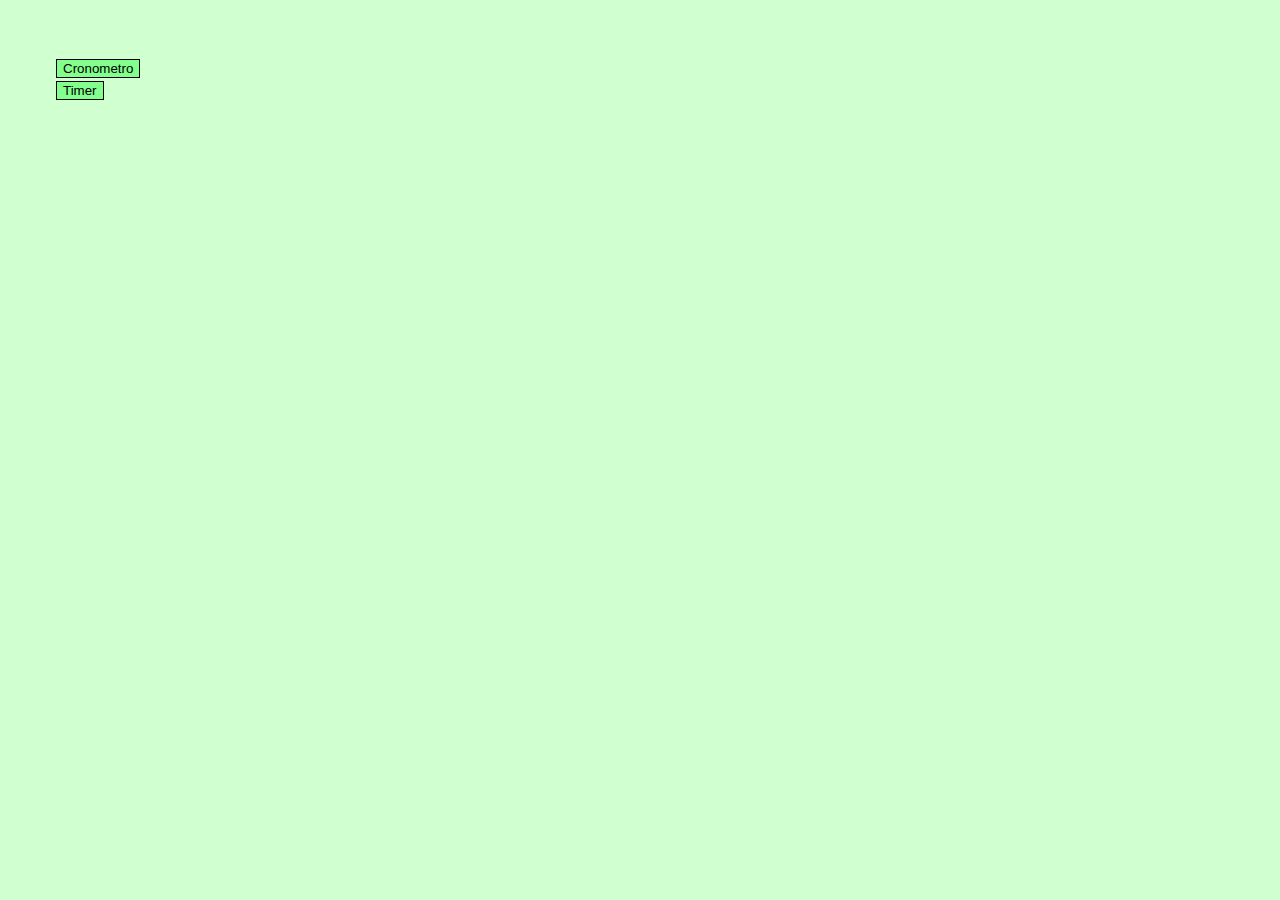
==== Cronometro-Timer/Index.html @ f573993a "Add files via upload" ====
<!doctype html>
<html lang="en">

<head>
    <meta charset="utf-8">
    <meta name="viewport" content="width=device-width, initial-scale=1">
    <meta name="description" content="">
    <meta name="author" content="Mark Otto, Jacob Thornton, and Bootstrap contributors">
    <meta name="generator" content="Hugo 0.88.1">
    <link rel="icon" type="image/x-icon" href="img/logo.ico">
    <title>Sito FSSD</title>
    <link href="https://cdn.jsdelivr.net/npm/bootstrap@5.0.2/dist/css/bootstrap.min.css" rel="stylesheet" integrity="sha384-EVSTQN3/azprG1Anm3QDgpJLIm9Nao0Yz1ztcQTwFspd3yD65VohhpuuCOmLASjC" crossorigin="anonymous">
    <link rel="canonical" href="https://getbootstrap.com/docs/5.1/examples/headers/">


    <script src="Cronometro-Timer.js"></script>
    <!-- Bootstrap core CSS -->
    <link href="../assets/dist/css/bootstrap.min.css" rel="stylesheet">

    <style>
        .bd-placeholder-img {
            font-size: 1.125rem;
            text-anchor: middle;
            -webkit-user-select: none;
            -moz-user-select: none;
            user-select: none;
        }
        
        @media (min-width: 768px) {
            .bd-placeholder-img-lg {
                font-size: 3.5rem;
            }
        }
        
        body {
            background-image: url("img/Sfondo2.jpg");
            background-repeat: no-repeat;
            background-attachment: fixed;
            background-position: center;
            font-family: cursive;
            font-size: larger;
            background-size: cover;
        }
        /*.Input {
            margin-left: 250px;
            margin-right: 170px;
        }
        
        .Output {
            margin-left: 170px;
        }*/
    </style>

    <!-- Custom styles for this template -->
    <link href="Cronometro-Timer.css" rel="stylesheet">
    <script>
        var cronometro = '<div class="Cronometro-Timer">' +
            '<span id="ora1Cronometro">1</span> <span id="ora0Cronometro">1</span>:' +
            '<span id="minuti1Cronometro">1</span><span id="minuti0Cronometro">1</span>:' +
            '<span id="secondi1Cronometro">1</span><span id="secondi0Cronometro">1</span>:' +
            '<span id="centesimi1Cronometro">1</span><span id="centesimi0Cronometro">1</span>' +
            '</div>' +
            '<div id="mediaplayer">' +
            '<div onclick="startcronometro()"><img id="start-stopCronometro" src="img/play.png"></div>' +
            '<div onclick="resetcronometro()"><img src="img/restart.png"></div>' +
            '</div>';

        var timer = '<div class="row g-4">' +
            '<label style="text-align: center;">Scrivi un Timer</label>' +
            '<div class="col-4"></div>' +
            '<div class="col-1"><input type="text" id="oraT" class="sfondo form-control" placeholder="ore"></div>' +
            '<div class="col-1"><input type="text" id="minutiT" class="sfondo form-control" placeholder="minuti"></div>' +
            '<div class="col-1"><input type="text" id="secondiT" class="sfondo form-control" placeholder="secondi"></div>' +
            '<div class="col-1"><input type="button" class="w-100 btn btn-primary btn" value="salva" onclick="SetTimer()"></div>' +
            '</div>' +
            '<br><br>' +
            '<div class="Cronometro-Timer">' +
            '<span id="ora1Timer">1</span> <span id="ora0Timer">1</span>:' +
            '<span id="minuti1Timer">1</span><span id="minuti0Timer">1</span>:' +
            '<span id="secondi1Timer">1</span><span id="secondi0Timer">1</span>' +
            '</div>' +
            '<div id="mediaplayer">' +
            '<div onclick="startTimer()"><img id="start-stopTimer" src="img/play.png"></div>' +
            '<div onclick="resetTimer()"><img src="img/restart.png"></div>' +
            '</div>';

        function visualizza(n) {
            n = n;
            if (n == 0) {
                document.getElementById("cronometro").innerHTML = cronometro;
            }
            if (n == 1) {
                document.getElementById("cronometro").innerHTML = timer;
            } else {
                document.getElementById("cronometro").innerHTML = cronometro;
            }
        }
    </script>
</head>

<body id="allarme-Timer">
    <div class="" style="padding: 3rem;">
        <div class="row g-4">
            <div class="col-4"></div>
            <div class="col-2"><button class="button w-100 btn btn-lg" type="button" onclick="visualizza(0)">Cronometro</button></div>
            <div class="col-2"><button class="button w-100 btn btn-lg" type="button" onclick="visualizza(1)">Timer</button></div>
        </div>
    </div>

    <div class="" style="padding: 3rem;">
        <div id="cronometro"></div>
    </div>

</body>

</html>
---- Cronometro-Timer/Cronometro-Timer.css ----
/*cronometro*/

body {
    background-color: rgb(208, 255, 208);
}

.sfondo {
    background-color: rgb(208, 255, 208);
    border-color: black;
}

.sfondo::placeholder {
    color: black;
}

.Cronometro-Timer {
    text-align: center;
    font-size: 40px;
    display: flex;
    align-items: center;
    justify-content: center;
}

.Cronometro-Timer span {
    border: 1px solid black;
    border-radius: 50%;
    padding: 1%;
    margin: 15px;
    width: 5%;
    background-color: rgb(130, 255, 140);
    color: black;
}

#mediaplayer {
    display: flex;
    justify-content: center;
    align-items: center;
    margin: 70px;
}

#mediaplayer div {
    width: 70px;
    height: 70px;
    background-color: rgb(208, 255, 208);
    border-radius: 7px;
    margin: 0px 8px;
    display: flex;
    align-items: center;
    justify-content: center;
    cursor: pointer;
}

#mediaplayer div img {
    width: 60%;
}

.button {
    border: 1px solid black;
    background-color: rgb(130, 255, 140);
}

.button:hover {
    background-color: red;
    transition: all 0.4s ease-in-out;
}
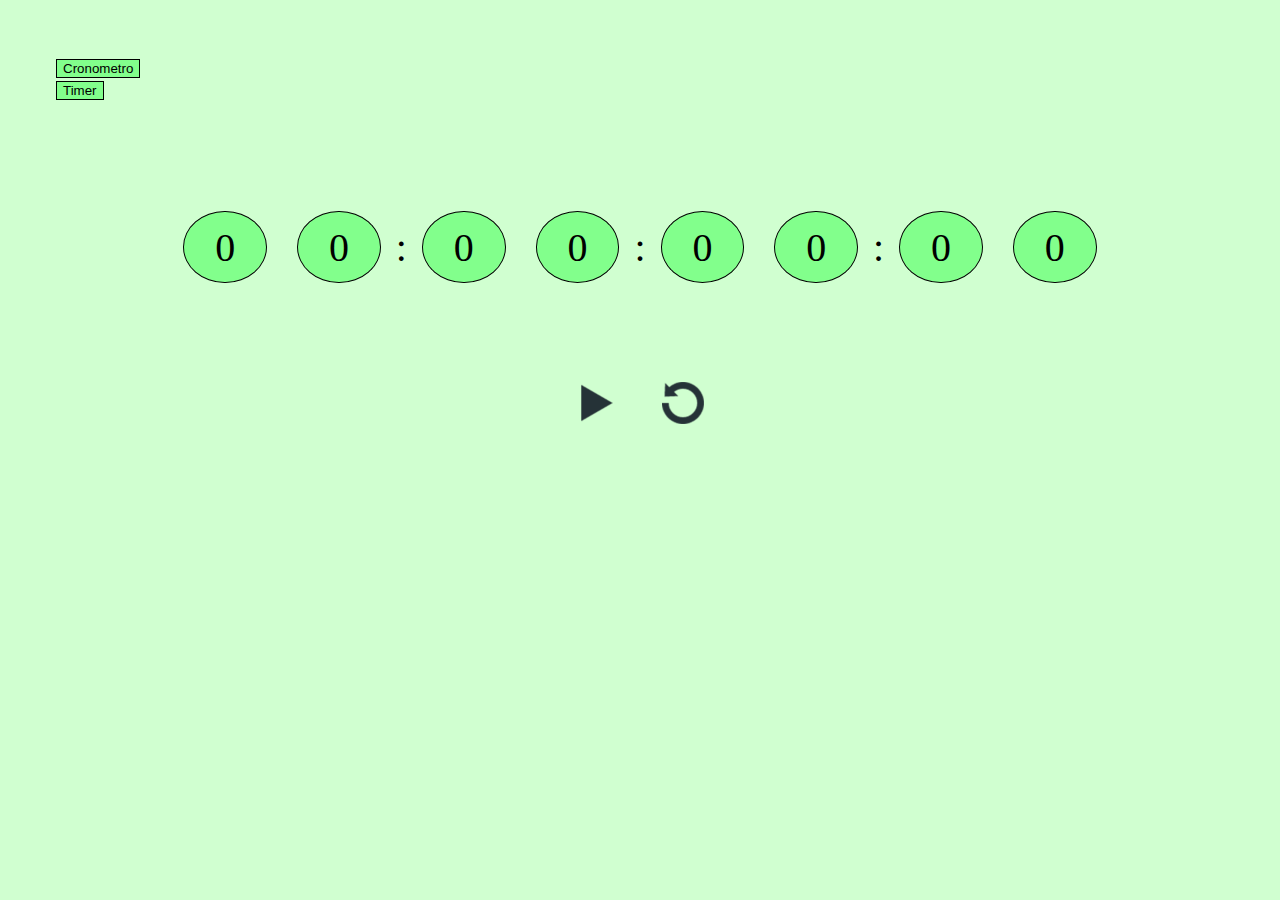
==== commit 113505fa: "Add files via upload" ====
--- a/Cronometro-Timer/Index.html
+++ b/Cronometro-Timer/Index.html
@@ -108,7 +108,18 @@
     </div>
 
     <div class="" style="padding: 3rem;">
-        <div id="cronometro"></div>
+        <div id="cronometro">
+            <div class="Cronometro-Timer">
+                <span id="ora1Cronometro">1</span> <span id="ora0Cronometro">1</span>:
+                <span id="minuti1Cronometro">1</span><span id="minuti0Cronometro">1</span>:
+                <span id="secondi1Cronometro">1</span><span id="secondi0Cronometro">1</span>:
+                <span id="centesimi1Cronometro">1</span><span id="centesimi0Cronometro">1</span>
+            </div>
+            <div id="mediaplayer">
+                <div onclick="startcronometro()"><img id="start-stopCronometro" src="img/play.png"></div>
+                <div onclick="resetcronometro()"><img src="img/restart.png"></div>
+            </div>
+        </div>
     </div>
 
 </body>
